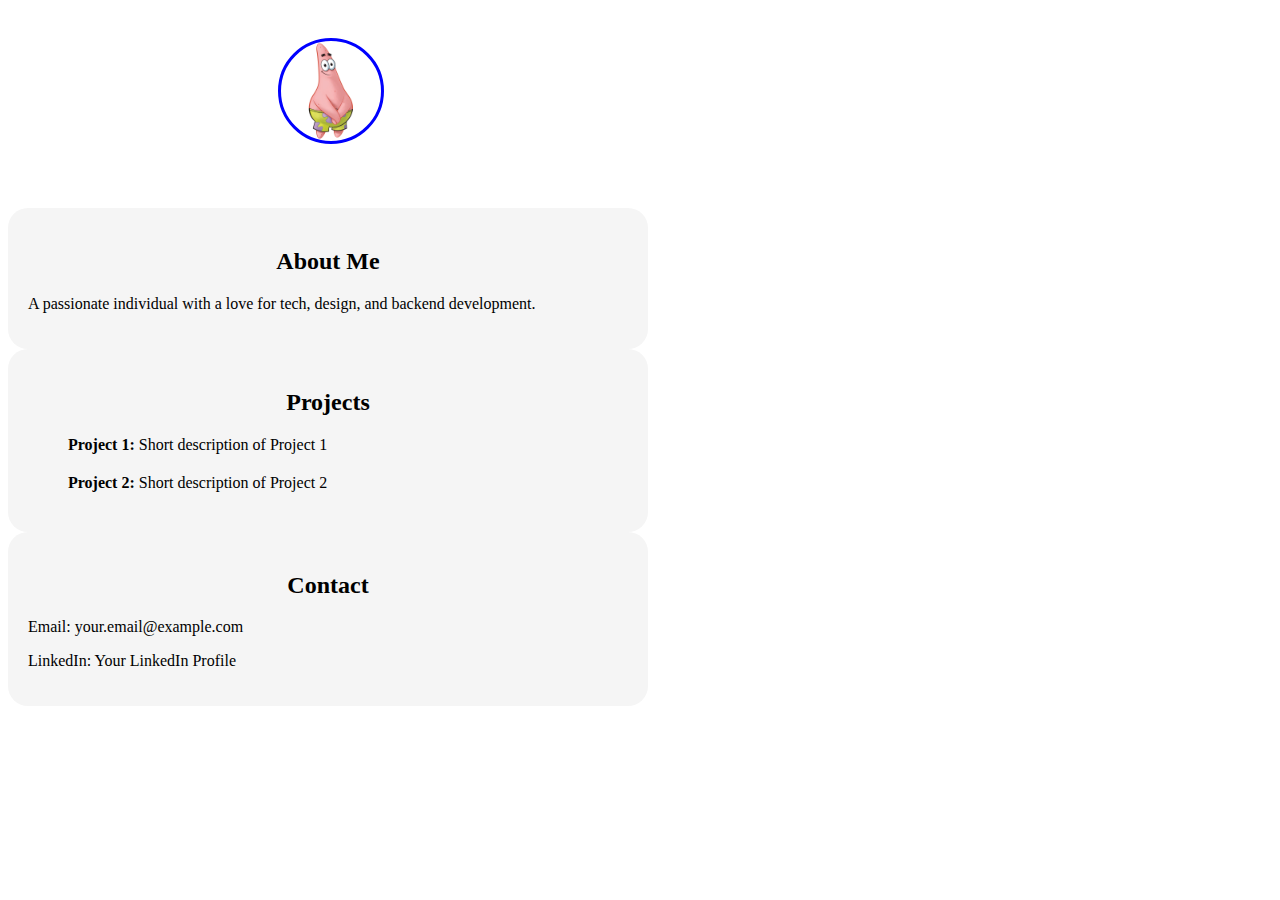
==== index.html @ a4c7be4d "Rename prak02.html to index.html" ====
<!DOCTYPE html>
<html>
<head>
  <title>My Halaman Profil</title>
  <link rel="stylesheet" href="style.css">
</head>
<body>
    <div class="display">
        <img src="patrick.webp" alt="">
  <div class="container">
    </div>
    <div class="about">
      <h2>About Me</h2>
      <p>A passionate individual with a love for tech, design, and backend development.</p>
    </div>
    <div class="projects">
      <h2>Projects</h2>
      <ul>
        <li><strong>Project 1:</strong> Short description of Project 1</li>
        <li><strong>Project 2:</strong> Short description of Project 2</li>
      </ul>
    </div>
    <div class="contact">
      <h2>Contact</h2>
      <p>Email: your.email@example.com</p>
      <p>LinkedIn: Your LinkedIn Profile</p>
    </div>
  </div>
</body>
</html>
---- style.css ----
.container {
    display: flex;
    flex-direction: column;
    align-items: center;
    padding: 20px;
  }

  .display img {
    width: 100px;
    height: 100px;
    border-radius: 50%;
    background-image: ;
    margin-bottom:20px;
    object-fit: cover;
    margin-left: 270px;
    margin-top: 30px;
    border: 3px solid  blue;
  }
  
  .profile-pic {
    width: 100px;
    height: 100px;
    border-radius: 50%;
    background-image: ;
    margin-bottom: 20px;
  }
  
  .about, .projects, .contact {
    background-color: #f5f5f5;
    padding: 20px;
    border-radius: 20px;
    width: 600px; /* Sesuaikan lebar sesuai kebutuhan */
    border-bottom: 10px;
  }
  
  h2 {
    text-align: center;
  }
  
  ul {
    list-style: none;
    padding: 10;
  }
  
  li {
    margin-bottom: 20\px;
  }
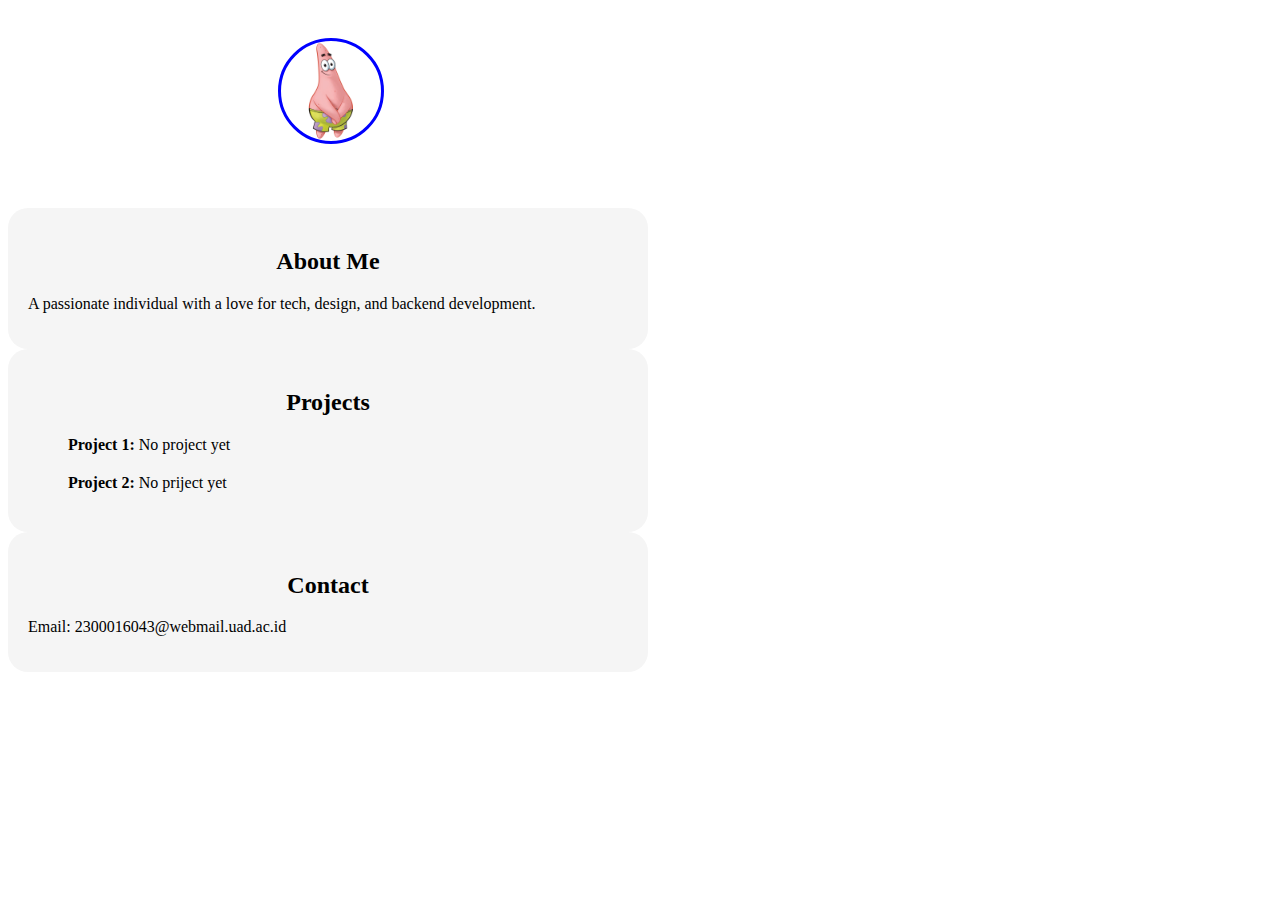
==== commit b2cb7d10: "Update index.html" ====
--- a/index.html
+++ b/index.html
@@ -16,14 +16,14 @@
     <div class="projects">
       <h2>Projects</h2>
       <ul>
-        <li><strong>Project 1:</strong> Short description of Project 1</li>
-        <li><strong>Project 2:</strong> Short description of Project 2</li>
+        <li><strong>Project 1:</strong> No project yet</li>
+        <li><strong>Project 2:</strong> No priject yet</li>
       </ul>
     </div>
     <div class="contact">
       <h2>Contact</h2>
-      <p>Email: your.email@example.com</p>
-      <p>LinkedIn: Your LinkedIn Profile</p>
+      <p>Email: 2300016043@webmail.uad.ac.id</p>
+      <p></p>
     </div>
   </div>
 </body>
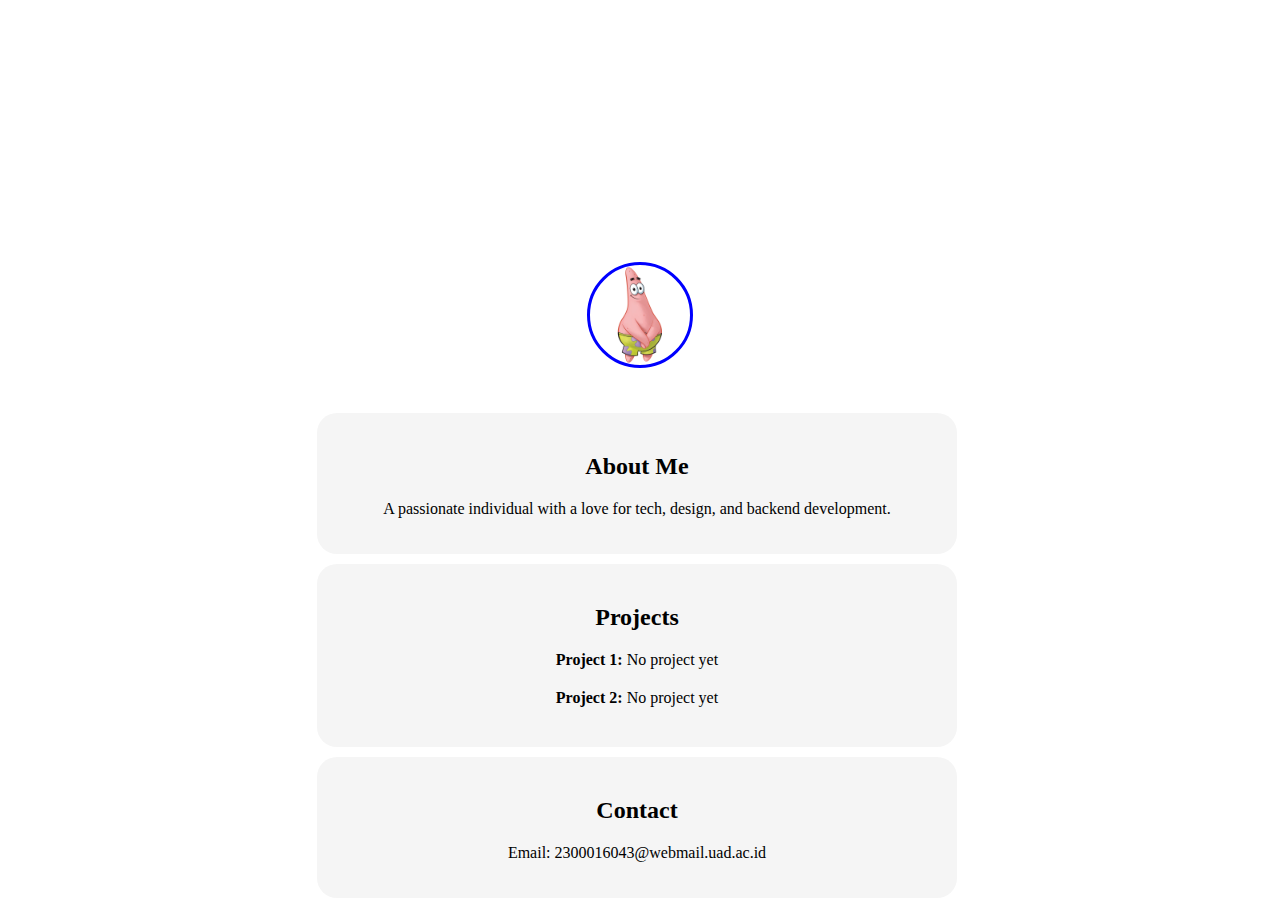
==== commit 36fe8459: "Update index.html" ====
--- a/index.html
+++ b/index.html
@@ -17,7 +17,7 @@
       <h2>Projects</h2>
       <ul>
         <li><strong>Project 1:</strong> No project yet</li>
-        <li><strong>Project 2:</strong> No priject yet</li>
+        <li><strong>Project 2:</strong> No project yet</li>
       </ul>
     </div>
     <div class="contact">
--- a/style.css
+++ b/style.css
@@ -1,47 +1,50 @@
+html, body {
+  height: 100%;
+  margin: 0;
+  display: flex;
+  justify-content: center;
+  align-items: center;
+}
+
 .container {
-    display: flex;
-    flex-direction: column;
-    align-items: center;
-    padding: 20px;
-  }
+  display: flex;
+  flex-direction: column;
+  align-items: center;
+  padding: 20px;
+  justify-content: center; /* Menempatkan konten di tengah secara vertikal */
+  width: 100%;
+  max-width: 800px; /* Mengatur lebar maksimal */
+}
 
-  .display img {
-    width: 100px;
-    height: 100px;
-    border-radius: 50%;
-    background-image: ;
-    margin-bottom:20px;
-    object-fit: cover;
-    margin-left: 270px;
-    margin-top: 30px;
-    border: 3px solid  blue;
-  }
-  
-  .profile-pic {
-    width: 100px;
-    height: 100px;
-    border-radius: 50%;
-    background-image: ;
-    margin-bottom: 20px;
-  }
-  
-  .about, .projects, .contact {
-    background-color: #f5f5f5;
-    padding: 20px;
-    border-radius: 20px;
-    width: 600px; /* Sesuaikan lebar sesuai kebutuhan */
-    border-bottom: 10px;
-  }
-  
-  h2 {
-    text-align: center;
-  }
-  
-  ul {
-    list-style: none;
-    padding: 10;
-  }
-  
-  li {
-    margin-bottom: 20\px;
-  }+.display img {
+  width: 100px;
+  height: 100px;
+  border-radius: 50%;
+  margin: 270px;
+  margin-bottom: 1px;
+  object-fit: cover;
+  border: 3px solid blue;
+}
+
+.about, .projects, .contact {
+  background-color: #f5f5f5;
+  padding: 20px;
+  border-radius: 20px;
+  width: 100%; /* Lebar penuh */
+  max-width: 600px; /* Sesuaikan lebar maksimal untuk konten */
+  margin-bottom: 10px;
+  text-align: center;
+}
+
+h2 {
+  text-align: center;
+}
+
+ul {
+  list-style: none;
+  padding: 0;
+}
+
+li {
+  margin-bottom: 20px;
+}
